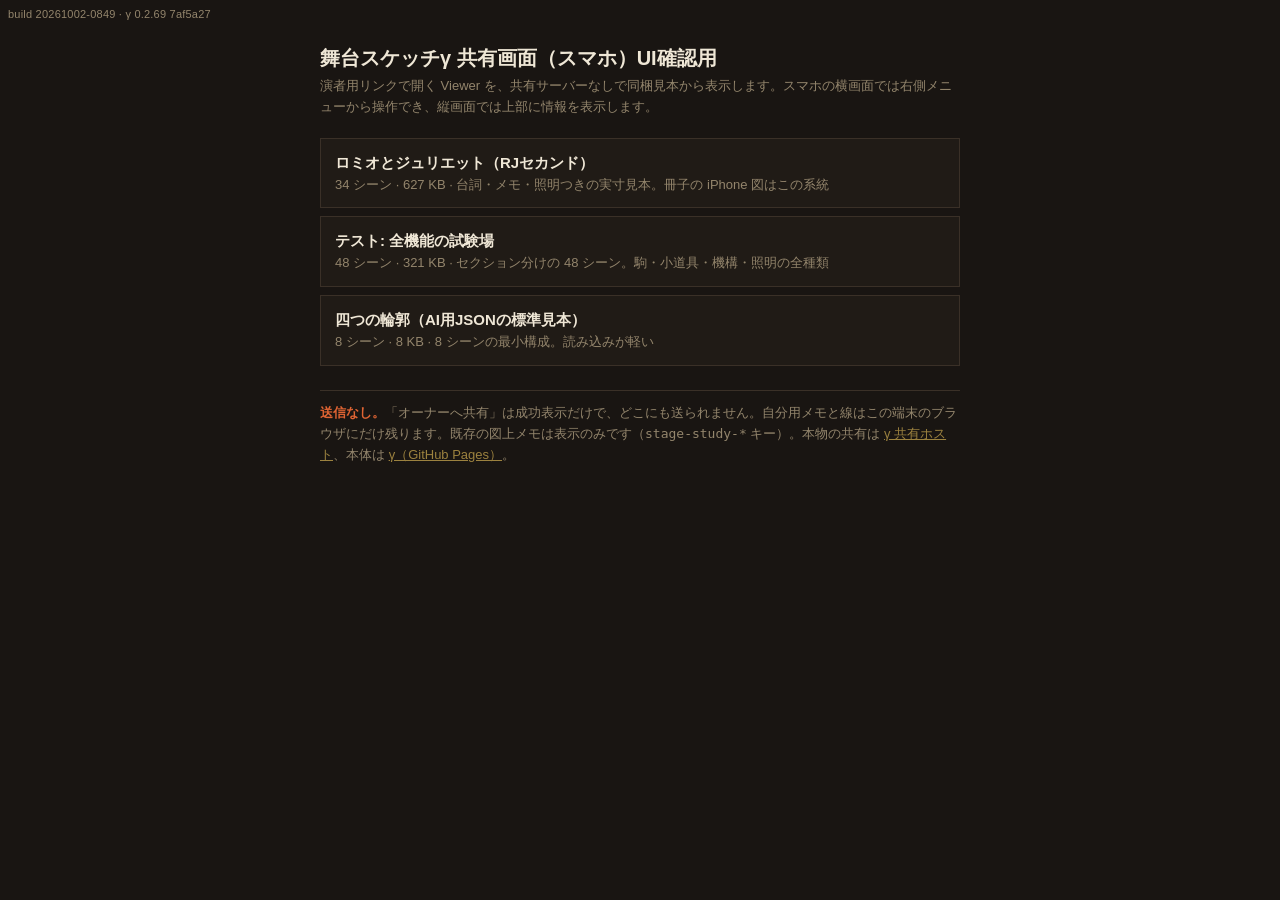
==== index.html @ 4a0882ac "Add show switch, move figure controls to bottom bar, remove Replay button Co-Authored-By: Claude Cod" ====
<!doctype html>
<html lang="ja">
<head><meta charset="utf-8"><meta name="viewport" content="width=device-width, initial-scale=1, viewport-fit=cover">
<meta name="robots" content="noindex,nofollow,noarchive"><meta name="referrer" content="no-referrer">
<title>舞台スケッチγ 共有画面（スマホ）UI確認用</title>
<link rel="icon" href="data:,">
<style>
  :root { --desk: #191512; --desk-2: #201b16; --ink: #efe7d6; --ink-soft: #93856c; --brass: #9c823f; --rust: #df6433; }
  * { box-sizing: border-box; }
  html { background: var(--desk); color: var(--ink); font: 15px/1.6 "Hiragino Kaku Gothic ProN", "Hiragino Sans", "Yu Gothic", "Noto Sans JP", sans-serif; }
  body { margin: 0; padding: max(16px, env(safe-area-inset-top)) 16px max(24px, env(safe-area-inset-bottom)); }
  main { max-width: 640px; margin: 0 auto; }
  .ver { position: fixed; top: 6px; left: 8px; font-size: 11px; color: var(--ink-soft); letter-spacing: .02em; }
  h1 { font-size: 20px; line-height: 1.4; margin: 28px 0 4px; font-weight: 600; }
  .kicker { color: var(--ink-soft); font-size: 13px; margin: 0 0 20px; }
  ul { list-style: none; padding: 0; margin: 0 0 24px; display: grid; gap: 8px; }
  .card { display: block; padding: 12px 14px; background: var(--desk-2); border: 1px solid #3a3027; color: inherit; text-decoration: none; min-height: 44px; }
  .card:focus-visible, .card:hover { outline: 2px solid var(--brass); outline-offset: 0; }
  .card-title { display: block; font-weight: 600; }
  .card-meta { display: block; font-size: 13px; color: var(--ink-soft); }
  .note { font-size: 13px; color: var(--ink-soft); border-top: 1px solid #3a3027; padding-top: 12px; }
  .note strong { color: var(--rust); font-weight: 600; }
  a.plain { color: var(--brass); }
</style></head>
<body>
<div class="ver" aria-label="版">build 20261002-0849 · γ 0.2.69 7af5a27</div>
<main>
  <h1>舞台スケッチγ 共有画面（スマホ）UI確認用</h1>
  <p class="kicker">演者用リンクで開く Viewer を、共有サーバーなしで同梱見本から表示します。スマホの横画面では右側メニューから操作でき、縦画面では上部に情報を表示します。</p>
  <ul>
      <li><a class="card" href="./viewer.html?sample=romeo-juliet">
        <span class="card-title">ロミオとジュリエット（RJセカンド）</span>
        <span class="card-meta">34 シーン · 627 KB · 台詞・メモ・照明つきの実寸見本。冊子の iPhone 図はこの系統</span>
      </a></li>
      <li><a class="card" href="./viewer.html?sample=feature-test">
        <span class="card-title">テスト: 全機能の試験場</span>
        <span class="card-meta">48 シーン · 321 KB · セクション分けの 48 シーン。駒・小道具・機構・照明の全種類</span>
      </a></li>
      <li><a class="card" href="./viewer.html?sample=four-outlines">
        <span class="card-title">四つの輪郭（AI用JSONの標準見本）</span>
        <span class="card-meta">8 シーン · 8 KB · 8 シーンの最小構成。読み込みが軽い</span>
      </a></li>
  </ul>
  <p class="note"><strong>送信なし。</strong>「オーナーへ共有」は成功表示だけで、どこにも送られません。自分用メモと線はこの端末のブラウザにだけ残ります。既存の図上メモは表示のみです（<code>stage-study-*</code> キー）。本物の共有は <a class="plain" href="https://stage-sketch-gamma-share.juggler-arata.workers.dev/stage.html">γ 共有ホスト</a>、本体は <a class="plain" href="https://aratama-ship-it.github.io/stage-sketch-gamma/">γ（GitHub Pages）</a>。</p>
</main>
</body></html>
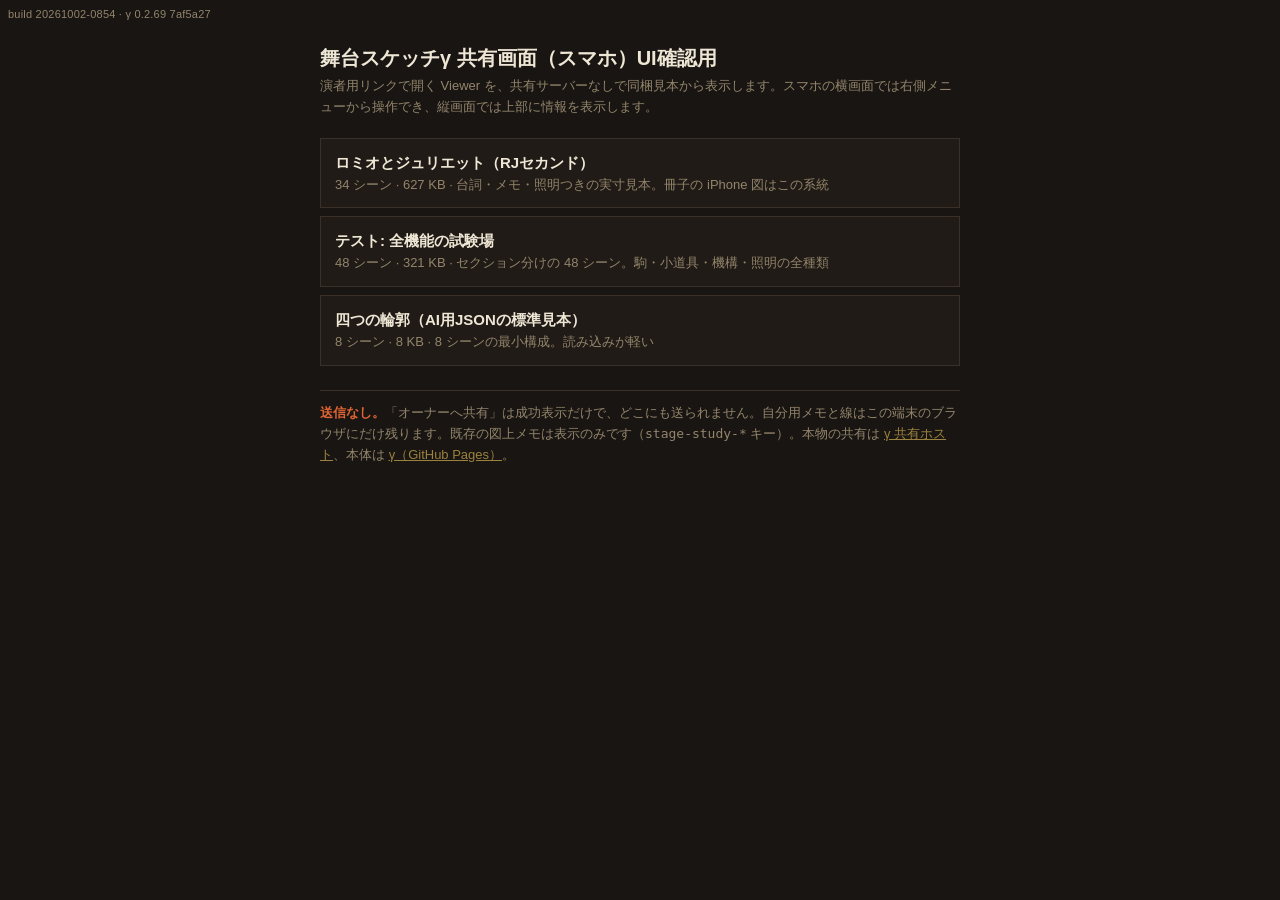
==== commit d8646214: "Merge front/plan/both view buttons into one cycling toggle Co-Authored-By: Claude Code <noreply@anth" ====
--- a/index.html
+++ b/index.html
@@ -23,7 +23,7 @@
   a.plain { color: var(--brass); }
 </style></head>
 <body>
-<div class="ver" aria-label="版">build 20261002-0849 · γ 0.2.69 7af5a27</div>
+<div class="ver" aria-label="版">build 20261002-0854 · γ 0.2.69 7af5a27</div>
 <main>
   <h1>舞台スケッチγ 共有画面（スマホ）UI確認用</h1>
   <p class="kicker">演者用リンクで開く Viewer を、共有サーバーなしで同梱見本から表示します。スマホの横画面では右側メニューから操作でき、縦画面では上部に情報を表示します。</p>
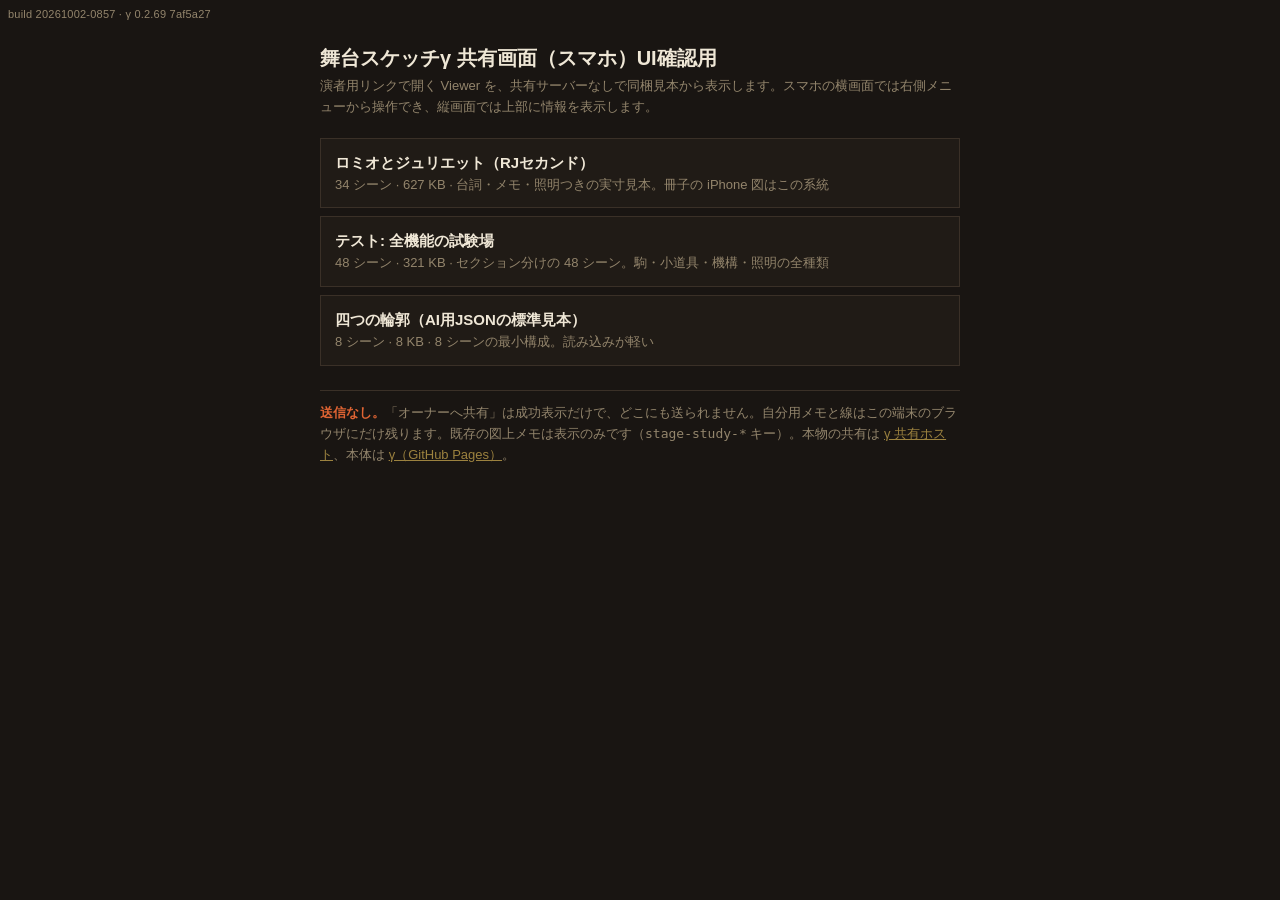
==== commit 1a20a925: "Show position dots under the cycling view button Co-Authored-By: Claude Code <noreply@anthropic.com>" ====
--- a/index.html
+++ b/index.html
@@ -23,7 +23,7 @@
   a.plain { color: var(--brass); }
 </style></head>
 <body>
-<div class="ver" aria-label="版">build 20261002-0854 · γ 0.2.69 7af5a27</div>
+<div class="ver" aria-label="版">build 20261002-0857 · γ 0.2.69 7af5a27</div>
 <main>
   <h1>舞台スケッチγ 共有画面（スマホ）UI確認用</h1>
   <p class="kicker">演者用リンクで開く Viewer を、共有サーバーなしで同梱見本から表示します。スマホの横画面では右側メニューから操作でき、縦画面では上部に情報を表示します。</p>
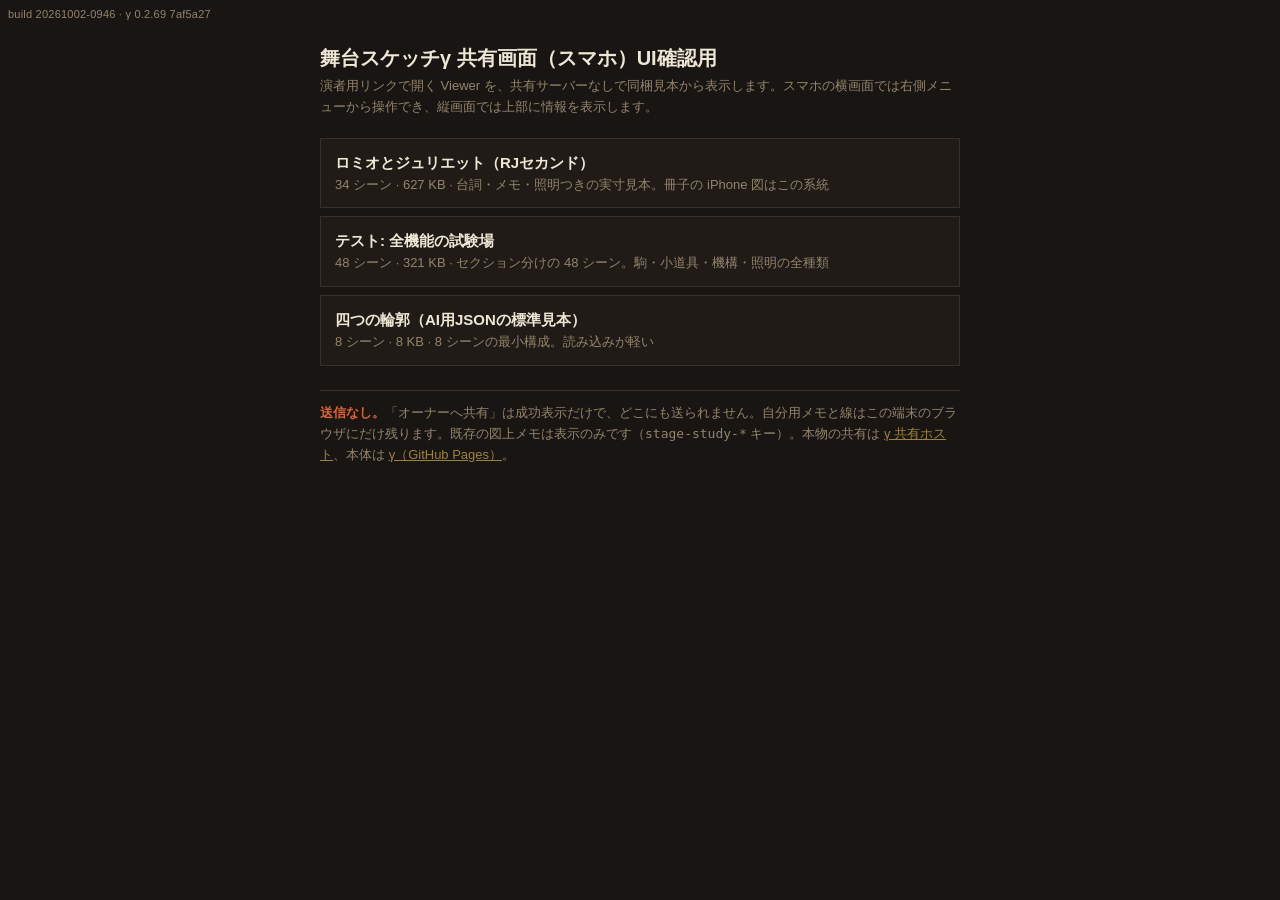
==== commit 9c1f6a41: "Show view controls in a panel like Draw and Notes Co-Authored-By: Claude Code <noreply@anthropic.com" ====
--- a/index.html
+++ b/index.html
@@ -23,7 +23,7 @@
   a.plain { color: var(--brass); }
 </style></head>
 <body>
-<div class="ver" aria-label="版">build 20261002-0857 · γ 0.2.69 7af5a27</div>
+<div class="ver" aria-label="版">build 20261002-0946 · γ 0.2.69 7af5a27</div>
 <main>
   <h1>舞台スケッチγ 共有画面（スマホ）UI確認用</h1>
   <p class="kicker">演者用リンクで開く Viewer を、共有サーバーなしで同梱見本から表示します。スマホの横画面では右側メニューから操作でき、縦画面では上部に情報を表示します。</p>
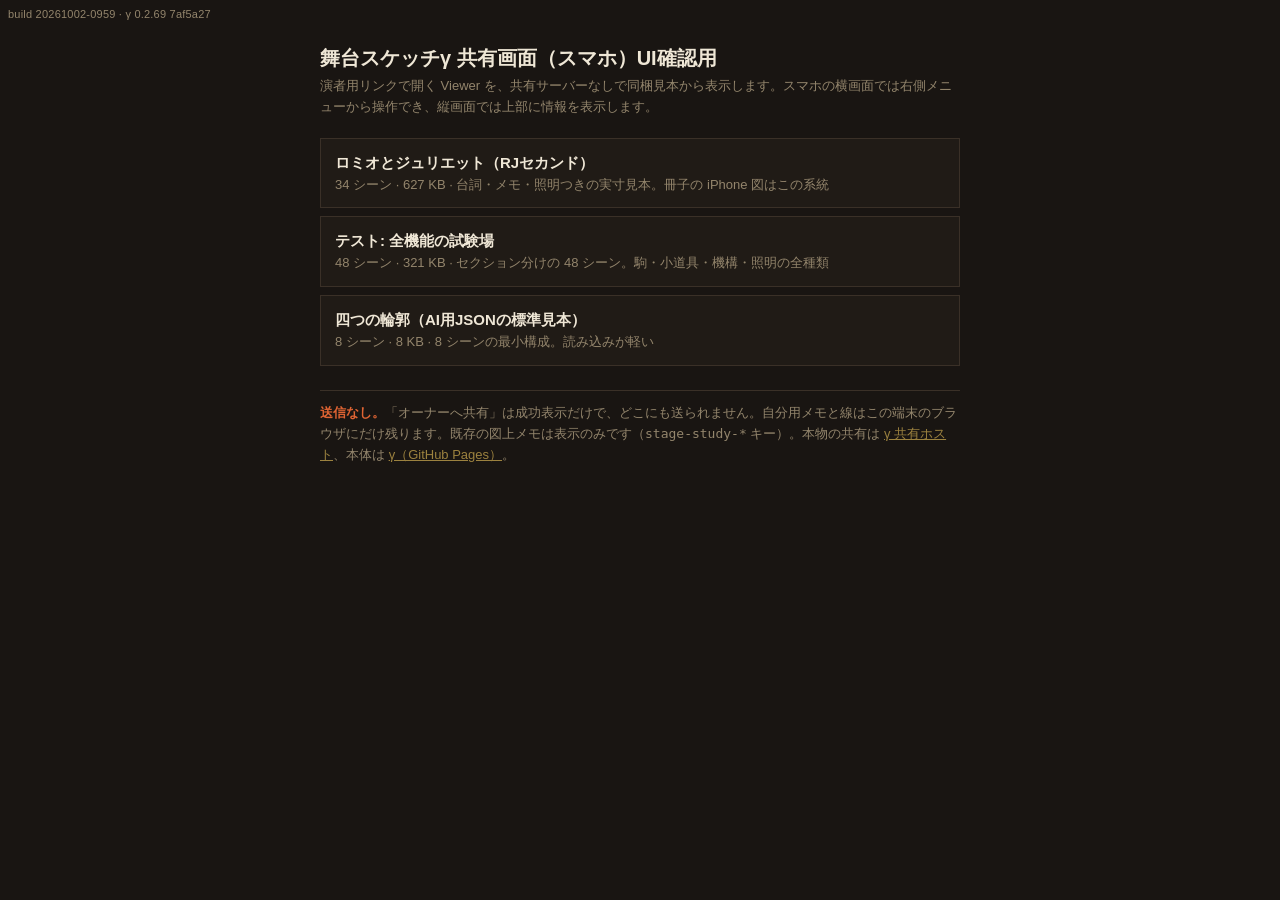
==== commit 094304b4: "Scale rehearsal line text with viewport width, shrink very long lines Co-Authored-By: Claude Code <n" ====
--- a/index.html
+++ b/index.html
@@ -23,7 +23,7 @@
   a.plain { color: var(--brass); }
 </style></head>
 <body>
-<div class="ver" aria-label="版">build 20261002-0946 · γ 0.2.69 7af5a27</div>
+<div class="ver" aria-label="版">build 20261002-0959 · γ 0.2.69 7af5a27</div>
 <main>
   <h1>舞台スケッチγ 共有画面（スマホ）UI確認用</h1>
   <p class="kicker">演者用リンクで開く Viewer を、共有サーバーなしで同梱見本から表示します。スマホの横画面では右側メニューから操作でき、縦画面では上部に情報を表示します。</p>
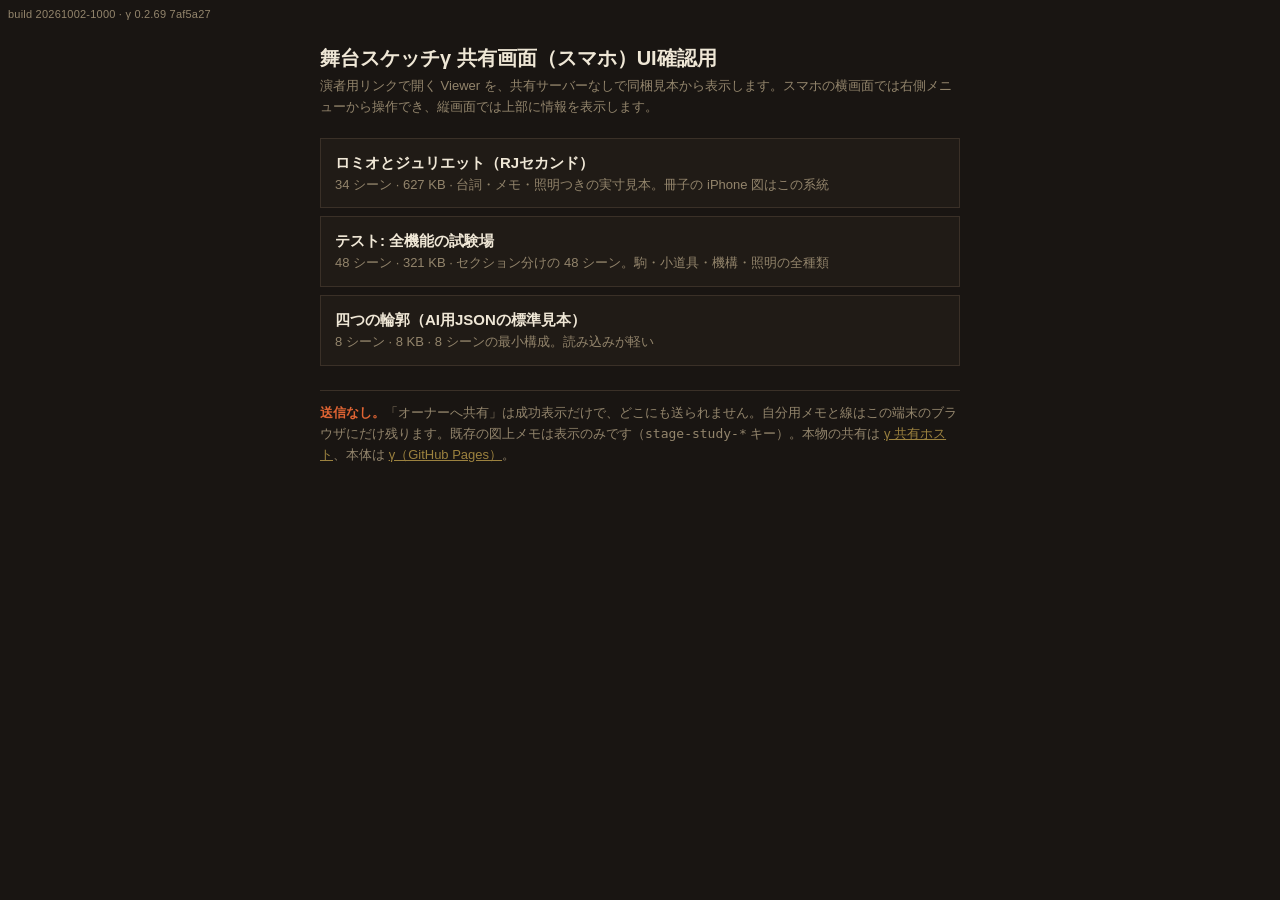
==== commit 447b1db4: "Add full-script view with jump-to-line Co-Authored-By: Claude Code <noreply@anthropic.com>" ====
--- a/index.html
+++ b/index.html
@@ -23,7 +23,7 @@
   a.plain { color: var(--brass); }
 </style></head>
 <body>
-<div class="ver" aria-label="版">build 20261002-0959 · γ 0.2.69 7af5a27</div>
+<div class="ver" aria-label="版">build 20261002-1000 · γ 0.2.69 7af5a27</div>
 <main>
   <h1>舞台スケッチγ 共有画面（スマホ）UI確認用</h1>
   <p class="kicker">演者用リンクで開く Viewer を、共有サーバーなしで同梱見本から表示します。スマホの横画面では右側メニューから操作でき、縦画面では上部に情報を表示します。</p>
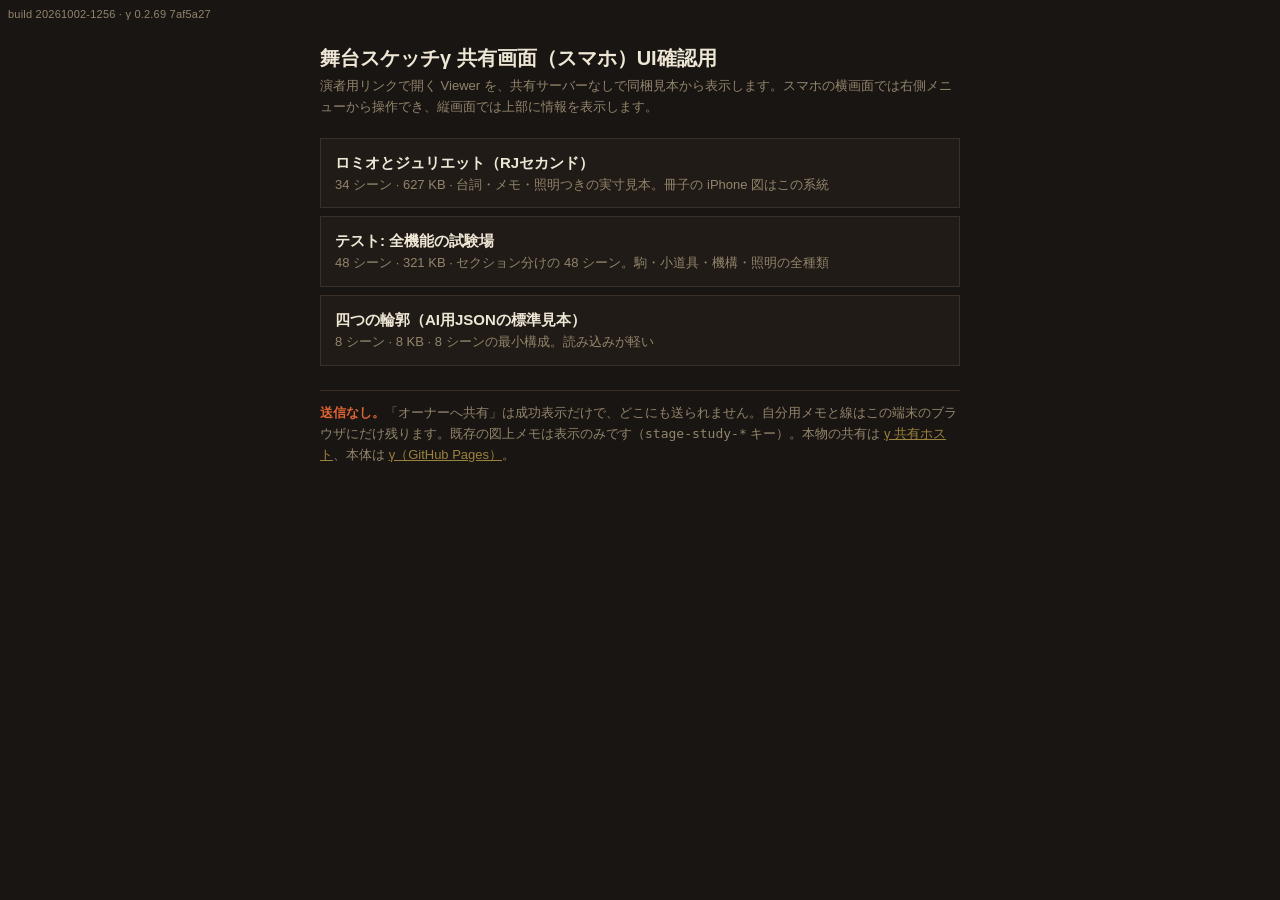
==== commit 8e7542eb: "Slide upcoming line in from off-screen with the live line Co-Authored-By: Claude Code <noreply@anthr" ====
--- a/index.html
+++ b/index.html
@@ -23,7 +23,7 @@
   a.plain { color: var(--brass); }
 </style></head>
 <body>
-<div class="ver" aria-label="版">build 20261002-1000 · γ 0.2.69 7af5a27</div>
+<div class="ver" aria-label="版">build 20261002-1256 · γ 0.2.69 7af5a27</div>
 <main>
   <h1>舞台スケッチγ 共有画面（スマホ）UI確認用</h1>
   <p class="kicker">演者用リンクで開く Viewer を、共有サーバーなしで同梱見本から表示します。スマホの横画面では右側メニューから操作でき、縦画面では上部に情報を表示します。</p>
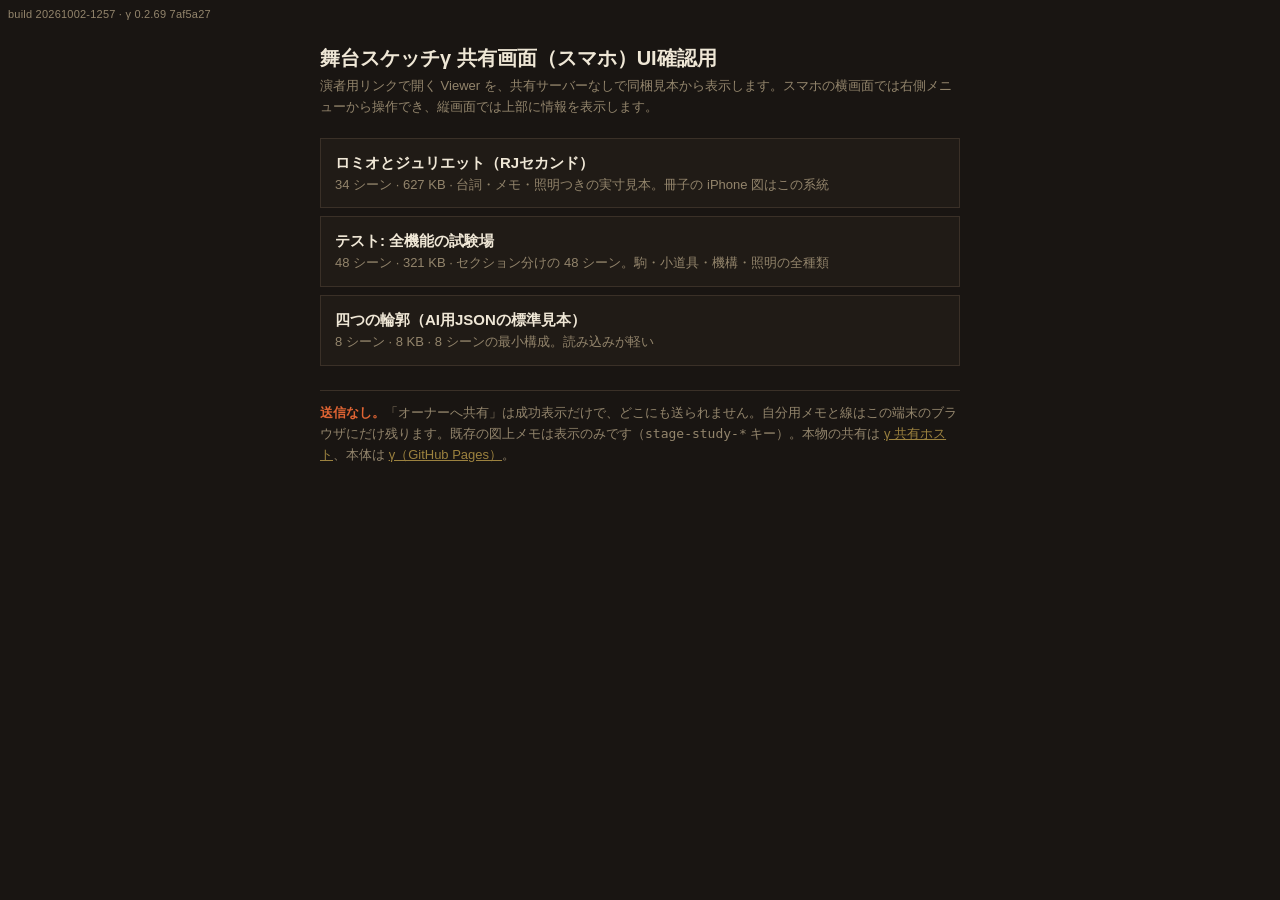
==== commit 5ddf3e20: "Enlarge line-cue prev/next buttons for easier tapping (build 20261002-1257) Co-Authored-By: Claude C" ====
--- a/index.html
+++ b/index.html
@@ -23,7 +23,7 @@
   a.plain { color: var(--brass); }
 </style></head>
 <body>
-<div class="ver" aria-label="版">build 20261002-1256 · γ 0.2.69 7af5a27</div>
+<div class="ver" aria-label="版">build 20261002-1257 · γ 0.2.69 7af5a27</div>
 <main>
   <h1>舞台スケッチγ 共有画面（スマホ）UI確認用</h1>
   <p class="kicker">演者用リンクで開く Viewer を、共有サーバーなしで同梱見本から表示します。スマホの横画面では右側メニューから操作でき、縦画面では上部に情報を表示します。</p>
